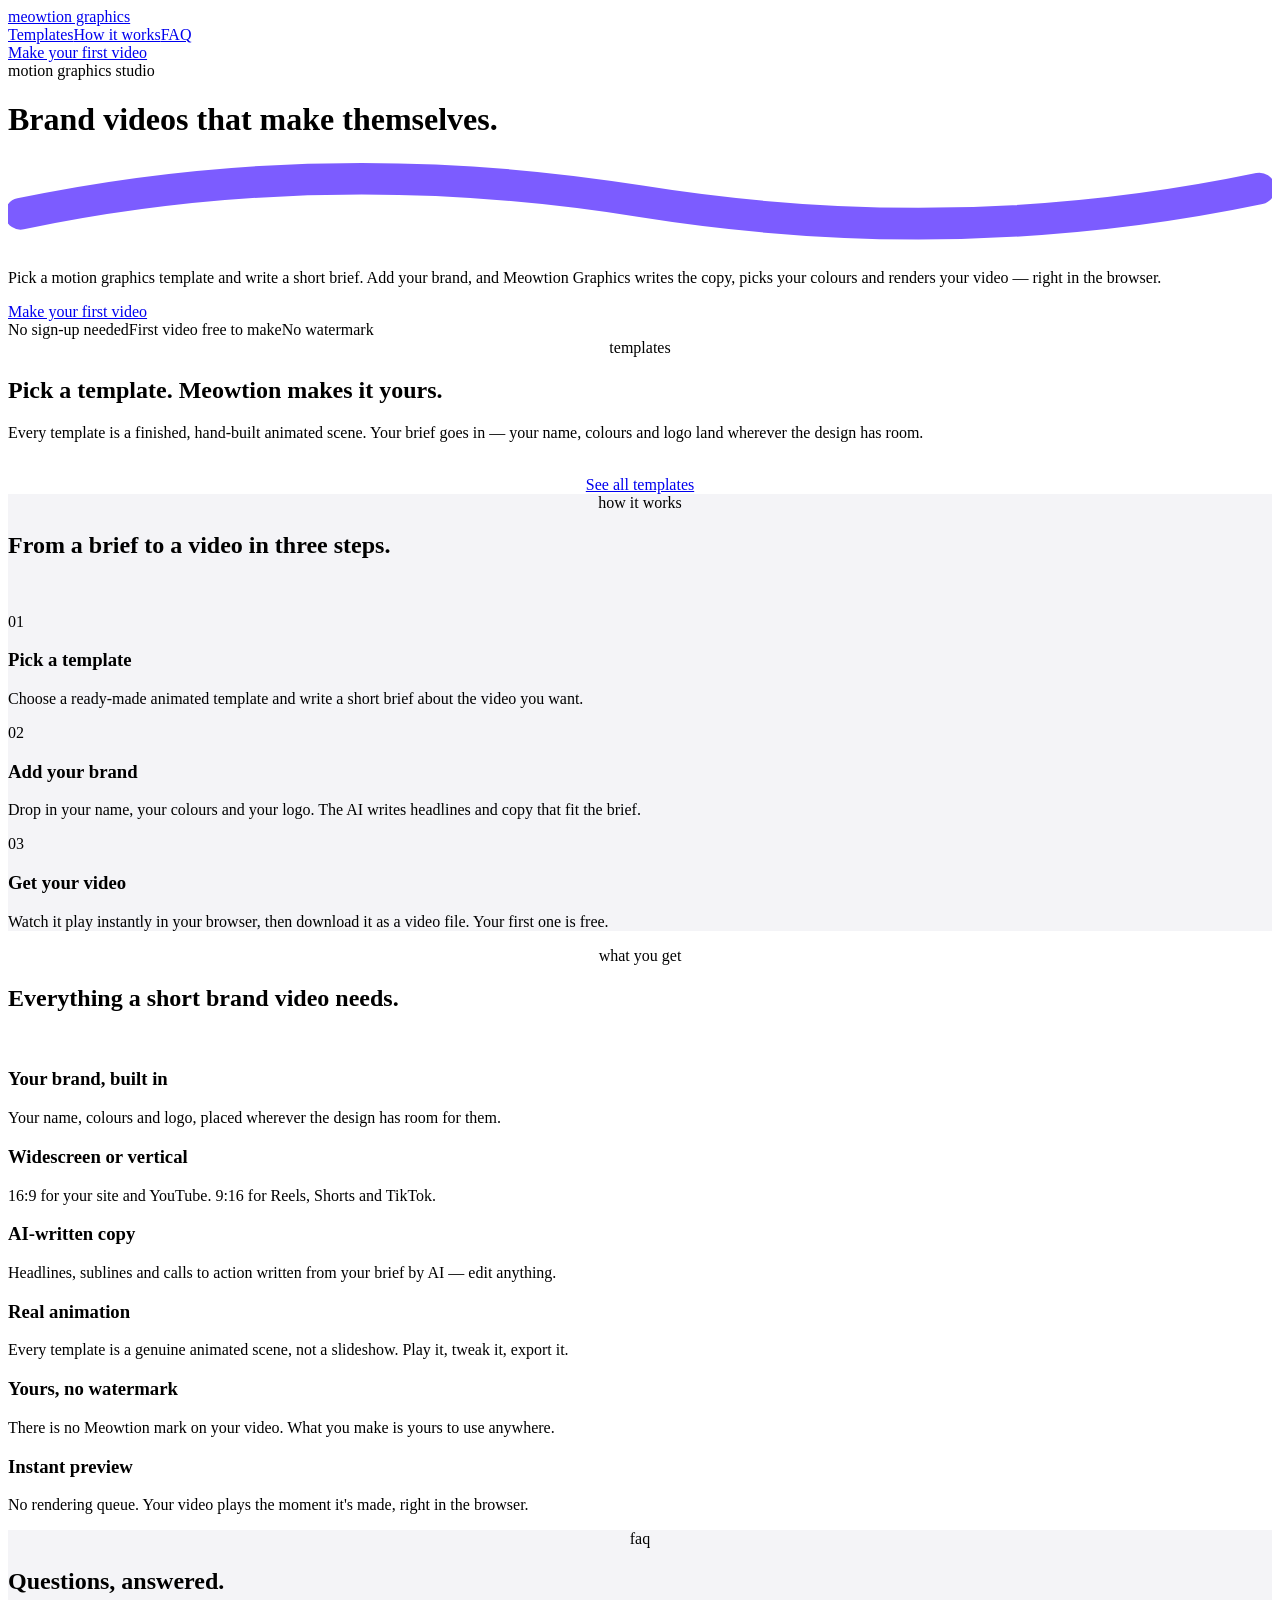
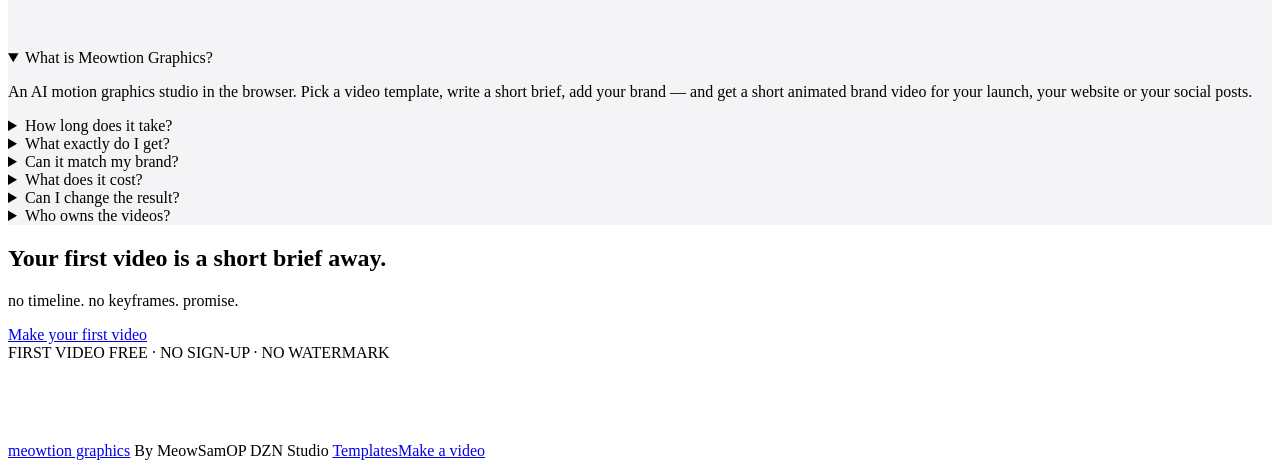
==== public/index.html @ fcdca7d8 "Add public/index.html" ====
<!DOCTYPE html>
<html lang="en">
<head>
<meta charset="UTF-8">
<meta name="viewport" content="width=device-width, initial-scale=1.0">
<title>Meowtion Graphics — the AI motion graphics studio</title>
<meta name="description" content="Pick a motion graphics template, write a short brief, add your brand. Meowtion Graphics makes your first brand video free.">
<link rel="stylesheet" href="/css/style.css">
</head>
<body>
<header class="site"><div class="wrap nav">
  <a class="logo" href="/"><span class="cube"></span>meowtion graphics</a>
  <nav><a href="/templates">Templates</a><a href="/#how">How it works</a><a href="/#faq">FAQ</a></nav>
  <span class="sp"></span>
  <a class="btn small" href="/make">Make your first video</a>
</div></header>

<div class="hero-bg">
  <div class="glow l"></div><div class="glow r"></div>
  <div class="wrap hero">
    <div class="eyebrow">motion graphics studio</div>
    <h1>Brand videos that <span class="u">make themselves.<svg viewBox="0 0 200 16" preserveAspectRatio="none"><path d="M2 12 Q 50 2 100 10 T 198 8" fill="none" stroke="#7c5cff" stroke-width="5" stroke-linecap="round"/></svg></span></h1>
    <p class="lead">Pick a motion graphics template and write a short brief. Add your brand, and Meowtion Graphics writes the copy, picks your colours and renders your video — right in the browser.</p>
    <a class="btn" href="/make">Make your first video</a>
    <div class="checks"><span>No sign-up needed</span><span>First video free to make</span><span>No watermark</span></div>
  </div>
</div>

<section class="block"><div class="wrap">
  <div class="eyebrow" style="text-align:center">templates</div>
  <h2>Pick a template. Meowtion makes it yours.</h2>
  <p class="sub">Every template is a finished, hand-built animated scene. Your brief goes in — your name, colours and logo land wherever the design has room.</p>
  <div class="tgrid" id="homeGrid"></div>
  <div style="text-align:center;margin-top:34px"><a class="btn ghost" href="/templates">See all templates</a></div>
</div></section>

<section class="block" id="how" style="background:#f4f4f7"><div class="wrap">
  <div class="eyebrow" style="text-align:center">how it works</div>
  <h2>From a brief to a video in three steps.</h2>
  <p class="sub">&nbsp;</p>
  <div class="steps">
    <div class="step"><div class="n">01</div><h3>Pick a template</h3><p>Choose a ready-made animated template and write a short brief about the video you want.</p></div>
    <div class="step"><div class="n">02</div><h3>Add your brand</h3><p>Drop in your name, your colours and your logo. The AI writes headlines and copy that fit the brief.</p></div>
    <div class="step"><div class="n">03</div><h3>Get your video</h3><p>Watch it play instantly in your browser, then download it as a video file. Your first one is free.</p></div>
  </div>
</div></section>

<section class="block"><div class="wrap">
  <div class="eyebrow" style="text-align:center">what you get</div>
  <h2>Everything a short brand video needs.</h2>
  <p class="sub">&nbsp;</p>
  <div class="feats">
    <div class="feat"><h3>Your brand, built in</h3><p>Your name, colours and logo, placed wherever the design has room for them.</p></div>
    <div class="feat"><h3>Widescreen or vertical</h3><p>16:9 for your site and YouTube. 9:16 for Reels, Shorts and TikTok.</p></div>
    <div class="feat"><h3>AI-written copy</h3><p>Headlines, sublines and calls to action written from your brief by AI — edit anything.</p></div>
    <div class="feat"><h3>Real animation</h3><p>Every template is a genuine animated scene, not a slideshow. Play it, tweak it, export it.</p></div>
    <div class="feat"><h3>Yours, no watermark</h3><p>There is no Meowtion mark on your video. What you make is yours to use anywhere.</p></div>
    <div class="feat"><h3>Instant preview</h3><p>No rendering queue. Your video plays the moment it's made, right in the browser.</p></div>
  </div>
</div></section>

<section class="block" id="faq" style="background:#f4f4f7"><div class="wrap">
  <div class="eyebrow" style="text-align:center">faq</div>
  <h2>Questions, answered.</h2>
  <p class="sub">&nbsp;</p>
  <div class="faq">
    <details open><summary>What is Meowtion Graphics?</summary><p>An AI motion graphics studio in the browser. Pick a video template, write a short brief, add your brand — and get a short animated brand video for your launch, your website or your social posts.</p></details>
    <details><summary>How long does it take?</summary><p>Your first version is ready in under a minute — the AI writes the copy and the template renders instantly. Exporting the video file takes a few seconds more.</p></details>
    <details><summary>What exactly do I get?</summary><p>A short animated video, roughly 9 to 12 seconds depending on the template, in widescreen 16:9 or vertical 9:16. You can download it as a WebM video file.</p></details>
    <details><summary>Can it match my brand?</summary><p>Yes. Add your brand name, pick your two brand colours and upload your logo. Templates place them wherever the design has room.</p></details>
    <details><summary>What does it cost?</summary><p>Making videos is free while Meowtion Graphics is in beta. No card, no sign-up.</p></details>
    <details><summary>Can I change the result?</summary><p>Yes. Edit the headline, subline or call to action directly, tweak your colours, or pick another template and generate again.</p></details>
    <details><summary>Who owns the videos?</summary><p>You do. There are no watermarks, and you can use your videos anywhere.</p></details>
  </div>
</div></section>

<div class="wrap" style="padding-bottom:80px"><div class="cta">
  <h2>Your first video is a short brief away.</h2>
  <p>no timeline. no keyframes. promise.</p>
  <a class="btn" href="/make">Make your first video</a>
  <div class="mono">FIRST VIDEO FREE · NO SIGN-UP · NO WATERMARK</div>
</div></div>

<footer class="site"><div class="wrap">
  <a class="logo" href="/" style="font-size:16px"><span class="cube" style="width:20px;height:20px"></span>meowtion graphics</a>
  <span class="sp"></span>
  <span>By MeowSamOP DZN Studio</span>
  <a href="/templates">Templates</a><a href="/make">Make a video</a>
</div></footer>
<script src="/js/templates.js"></script>
<script src="/js/site.js"></script>
</body>
</html>
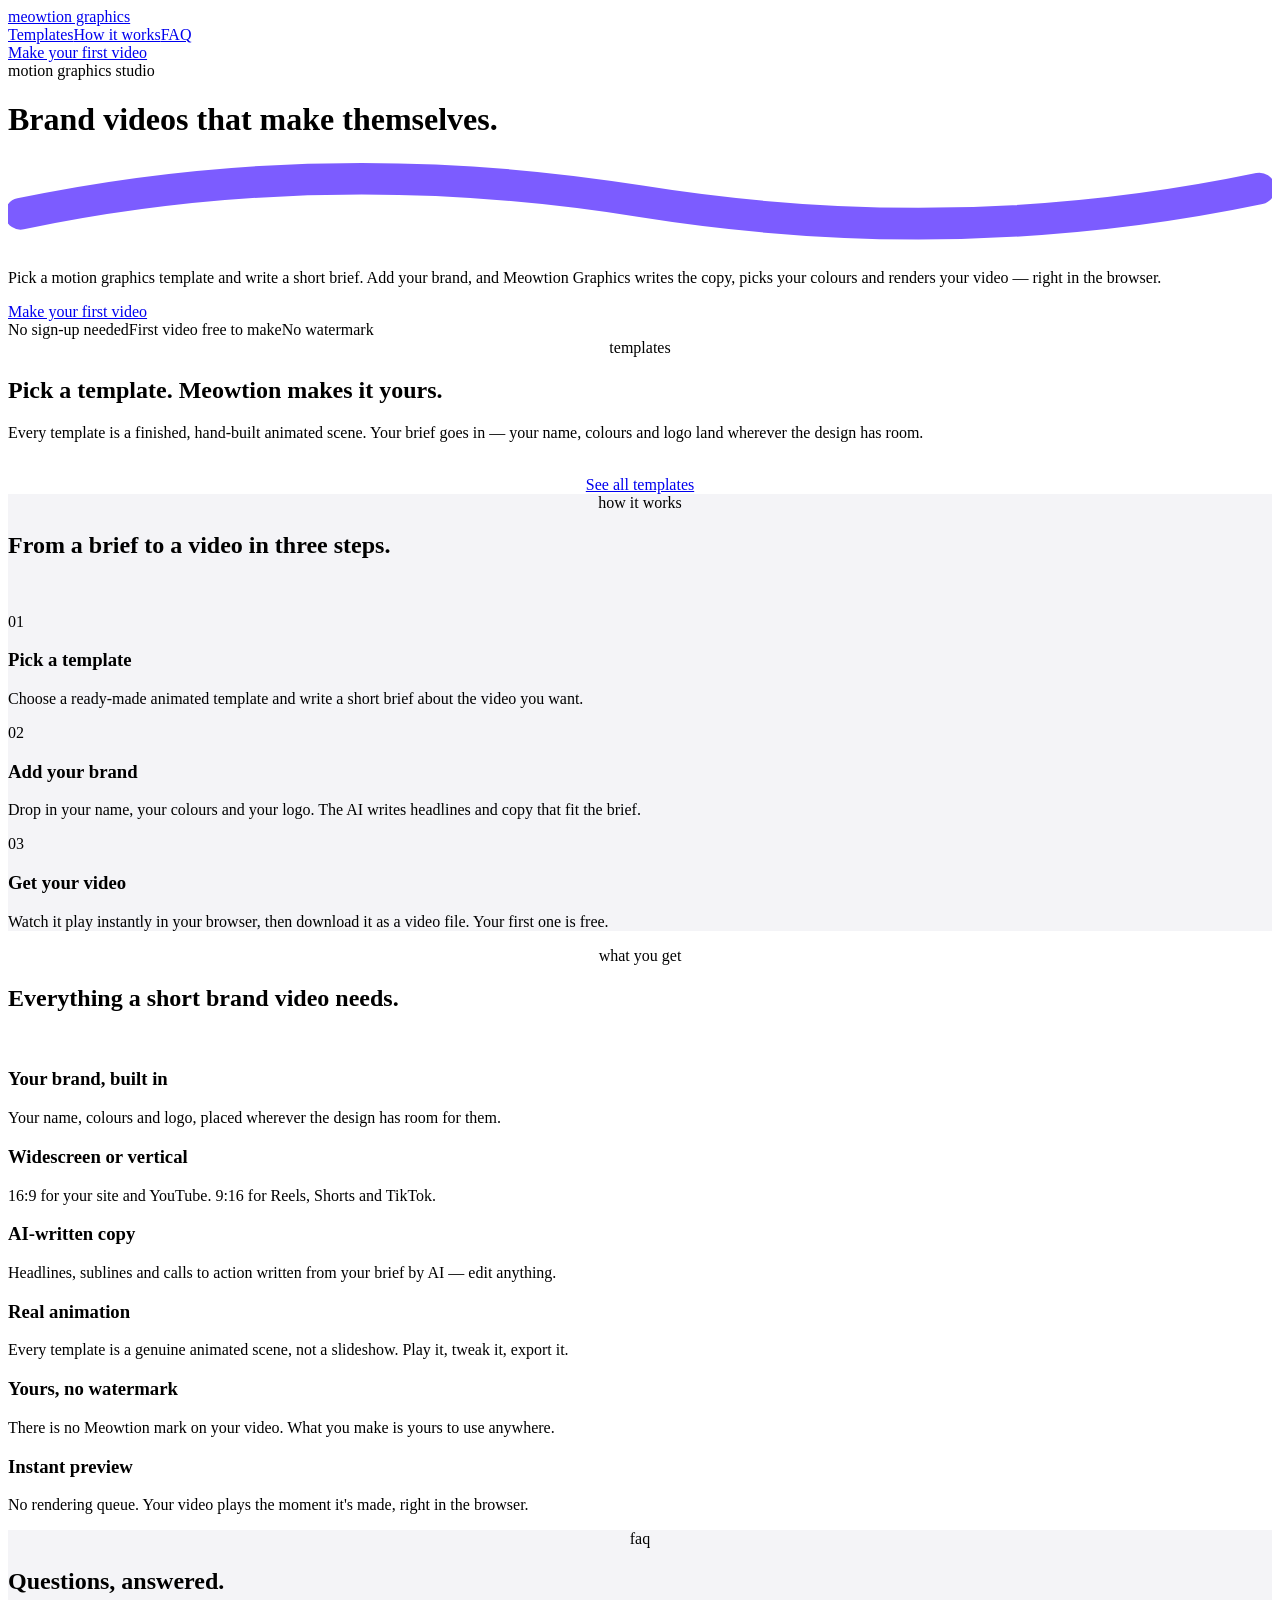
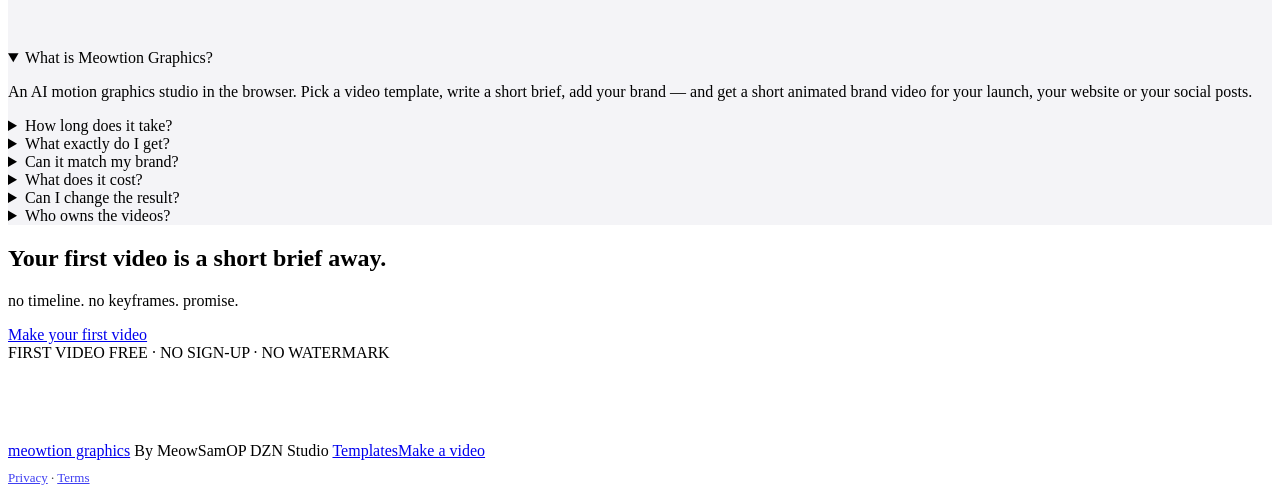
==== commit 12b8ec5a: "Footer legal links" ====
--- a/public/index.html
+++ b/public/index.html
@@ -86,7 +86,7 @@
   <span class="sp"></span>
   <span>By MeowSamOP DZN Studio</span>
   <a href="/templates">Templates</a><a href="/make">Make a video</a>
-</div></footer>
+</div><div style="font-size:13px;opacity:.75;margin-top:10px"><a href="/privacy.html">Privacy</a> · <a href="/terms.html">Terms</a></div></footer>
 <script src="/js/templates.js"></script>
 <script src="/js/site.js"></script>
 </body>
